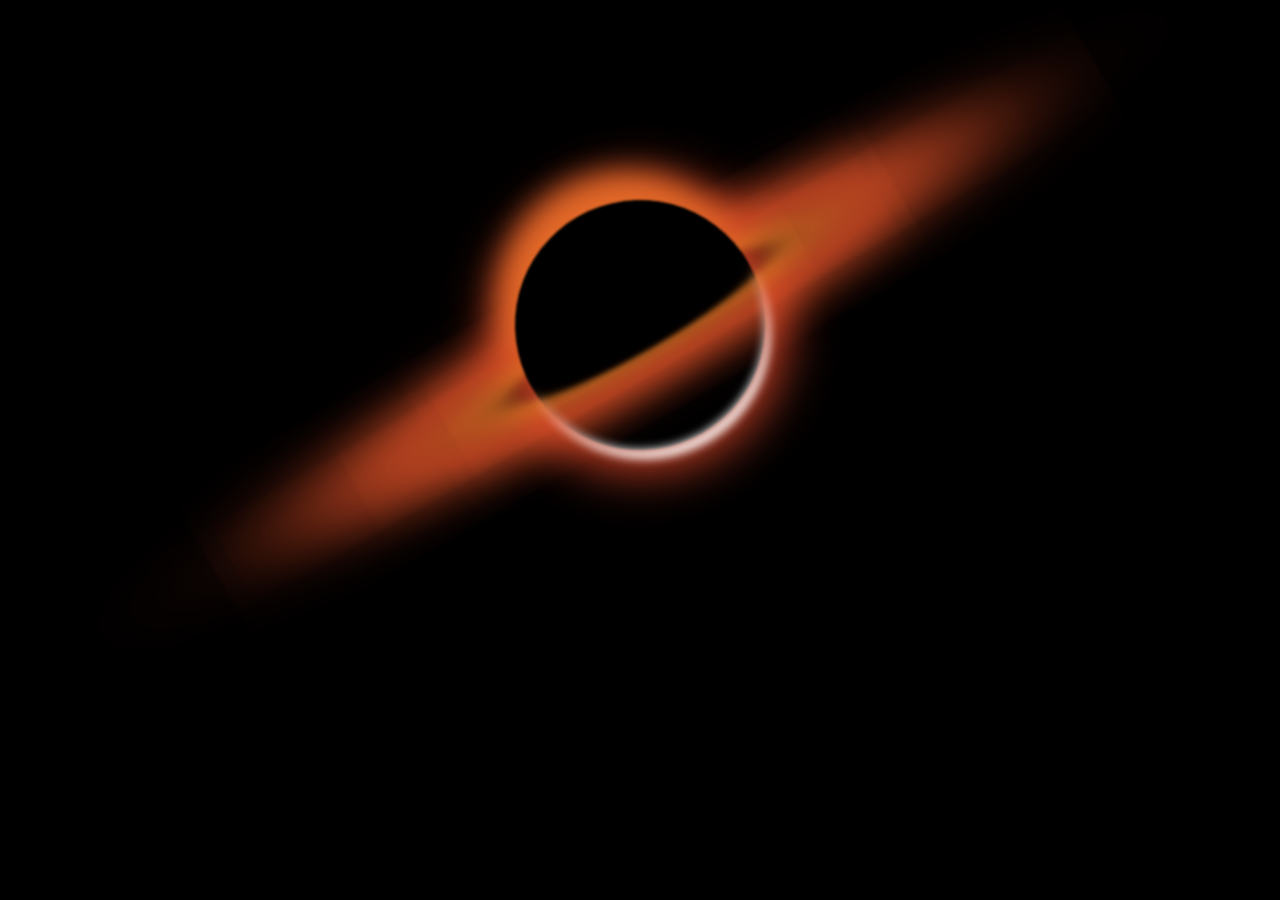
==== Blackhole/blackhole.html @ d7777fb6 "Blackhole" ====
<!DOCTYPE html>
<html lang="en">
  <head>
    <meta charset="UTF-8" />
    <meta name="viewport" content="width=device-width, initial-scale=1.0" />
    <title>Document</title>
    <link href="blackhole.css" rel="stylesheet" />
  </head>
  <body>
    <div class="container">
      <div class="wrapper">
        <div class="hole">
          <div class="disc i"></div>
          <div class="disc m"></div>
          <div class="disc o"></div>
          <div class="cover"></div>
          <div class="light"></div>
        </div>
      </div>
    </div>
  </body>
</html>
---- Blackhole/blackhole.css ----
* {
  padding: 0;
  margin: 0;
  box-sizing: border-box;
}

body {
  background-color: black;
  display: grid;
  place-items: center;
  margin: 200px auto;
}

.container {
  --size: 250px;
}

.wrapper {
  rotate: -30deg;
}

.hole {
  content: "";
  width: var(--size);
  height: var(--size);
  border-radius: 50%;
  background-color: black;
  box-shadow: 0px 0px calc(0.2 * var(--size)) calc(0.08 * var(--size)) #d84528;
  position: relative;
  filter: blur(1px);
}

.disc {
  content: "";
  height: 100%;
  width: 100%;
  border-radius: 50%;
  rotate: x 80deg;
  position: absolute;
}

.disc.i {
  transform: scale(1.2);
  box-shadow: 0px 0px calc(0.752 * var(--size)) calc(0.192 * var(--size))
    #eb8e27;
  filter: blur(calc(0.04 * var(--size)));
}

.disc.m {
  transform: scale(1.5);
  box-shadow: 0px 0px calc(0.752 * var(--size)) calc(0.192 * var(--size))
      #e26928,
    inset 0px 0px calc(0.12 * var(--size)) calc(0.024 * var(--size)) #e26928;
  filter: blur(calc(0.04 * var(--size)));
}

.disc.o {
  transform: scale(2);
  box-shadow: 0px 0px calc(0.752 * var(--size)) calc(0.192 * var(--size))
      #d84528,
    inset 0px 0px calc(0.16 * var(--size)) calc(0.024 * var(--size)) #d84528;
  filter: blur(calc(0.06 * var(--size)));
}

.cover {
  content: "";
  width: var(--size);
  height: calc(0.5 * var(--size)); /*half of width*/
  border-radius: 50% 50% 50% 50% / 100% 100% 0% 0%;
  background-color: black;
  position: absolute;
  box-shadow: 0px calc(-0.12 * var(--size)) calc(0.12 * var(--size)) 0px #e26928;
}

.light {
  content: "";
  width: var(--size);
  height: var(--size);
  border-radius: 50%;
  box-shadow: 0px calc(0.04 * var(--size)) 0px 0px #fff;
  animation: 0.01s rotate linear infinite;
  filter: blur(calc(0.02 * var(--size)));
}

@keyframes rotate {
  100% {
    transform: rotate(360deg);
  }
}
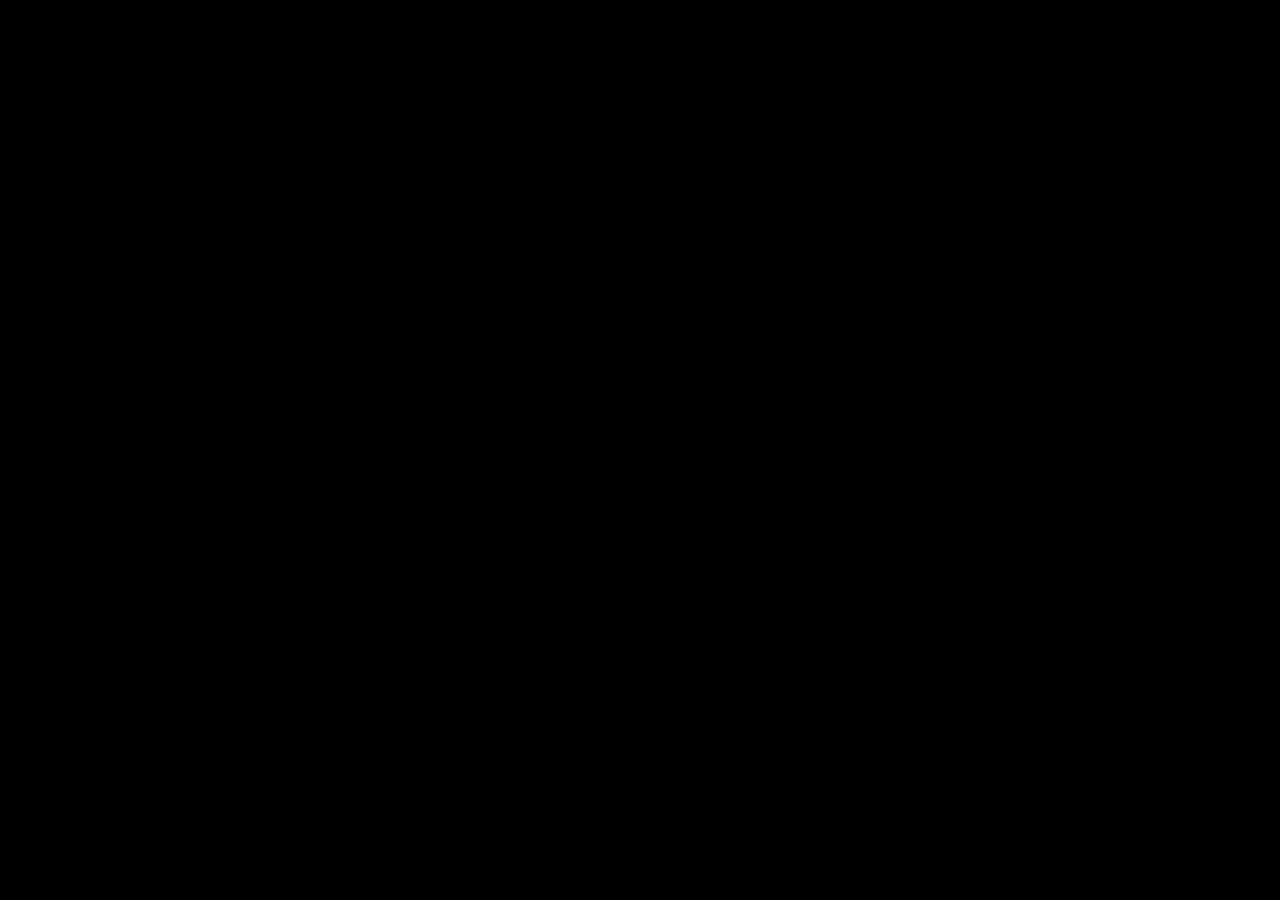
==== commit 2fc82219: "Smaller file!" ====
--- a/Blackhole/blackhole.html
+++ b/Blackhole/blackhole.html
@@ -7,16 +7,12 @@
     <link href="blackhole.css" rel="stylesheet" />
   </head>
   <body>
-    <div class="container">
-      <div class="wrapper">
-        <div class="hole">
-          <div class="disc i"></div>
-          <div class="disc m"></div>
-          <div class="disc o"></div>
-          <div class="cover"></div>
-          <div class="light"></div>
-        </div>
-      </div>
+    <div class="wrapper">
+      <div class="hole"></div>
+      <div class="disc i"></div>
+      <div class="disc m"></div>
+      <div class="disc o"></div>
+      <div class="light"></div>
     </div>
   </body>
 </html>
--- a/Blackhole/blackhole.css
+++ b/Blackhole/blackhole.css
@@ -1,3 +1,5 @@
+/* This design is scalable. Change the --size variable to see it scale */
+
 * {
   padding: 0;
   margin: 0;
